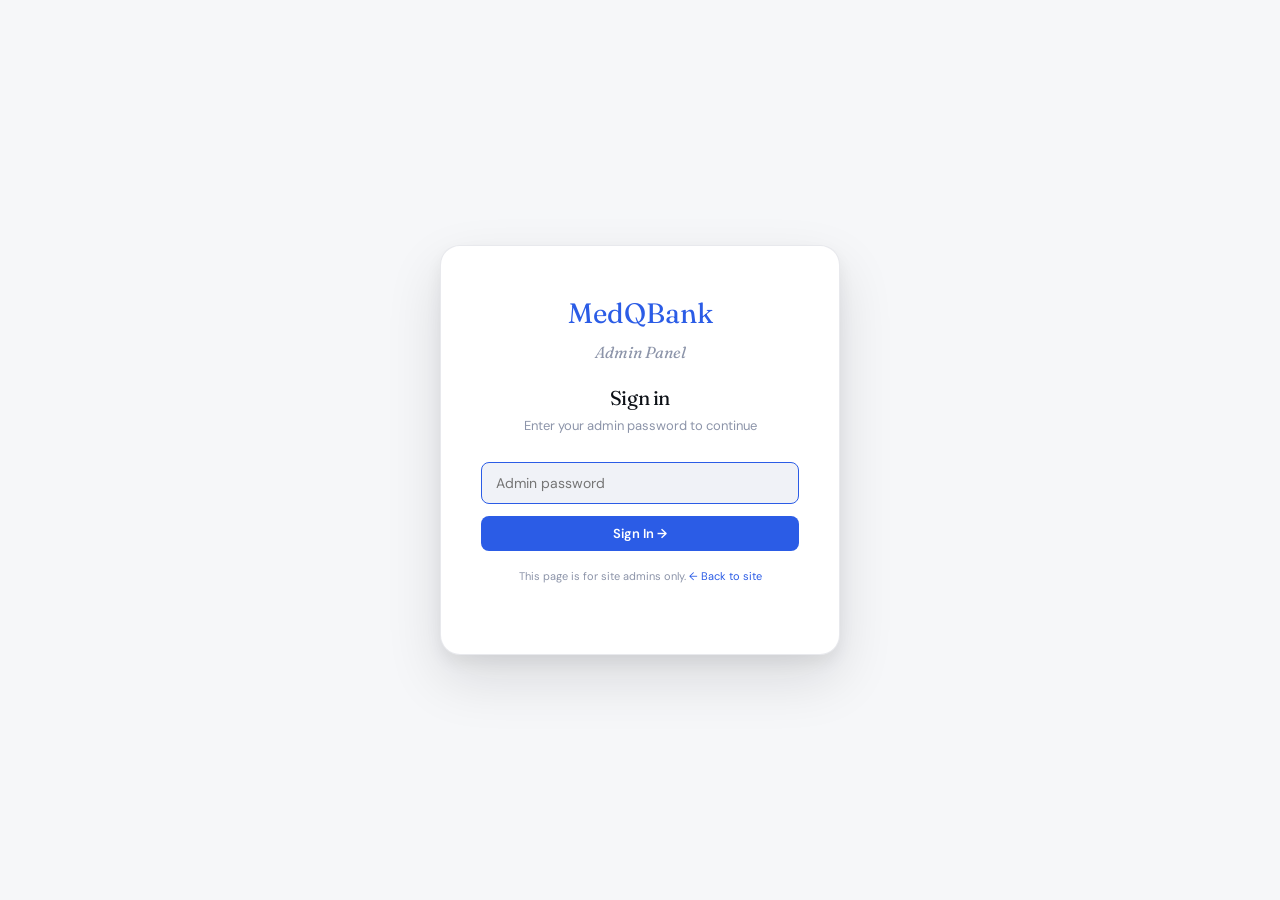
==== admin.html @ 9a5b3e6d "Add files via upload" ====
<!DOCTYPE html>
<html lang="en">
<head>
  <meta charset="UTF-8">
  <meta name="viewport" content="width=device-width, initial-scale=1.0">
  <title>MedQBank Admin</title>
  <meta name="robots" content="noindex, nofollow">
  <link rel="stylesheet" href="style.css">
  <style>
    /* ── Admin-only overrides (uses your existing CSS vars) ── */
    body { overflow: auto; background: var(--bg); }

    /* ── Login screen ── */
    #login-screen {
      min-height: 100vh;
      display: flex;
      align-items: center;
      justify-content: center;
      background: var(--bg);
    }
    .login-card {
      background: var(--surface);
      border: 1px solid var(--border);
      border-radius: var(--radius-lg);
      padding: 44px 40px;
      width: 400px;
      box-shadow: var(--shadow-lg);
      text-align: center;
    }
    .login-logo {
      font-family: 'Fraunces', serif;
      font-size: 28px;
      color: var(--accent);
      margin-bottom: 6px;
    }
    .login-logo span { color: var(--text3); font-style: italic; font-size: 16px; display: block; margin-top: 2px; }
    .login-card h2 { font-size: 20px; margin: 20px 0 6px; }
    .login-card p  { font-size: 13px; color: var(--text3); margin-bottom: 24px; }
    .login-field {
      width: 100%;
      padding: 11px 14px;
      background: var(--surface2);
      border: 1px solid var(--border);
      border-radius: var(--radius-sm);
      color: var(--text);
      font-family: 'DM Sans', sans-serif;
      font-size: 14px;
      outline: none;
      margin-bottom: 12px;
      transition: border-color 0.15s;
    }
    .login-field:focus { border-color: var(--accent); }
    .login-err { color: var(--red); font-size: 12px; margin-top: -4px; margin-bottom: 10px; display: none; }

    /* ── Admin shell ── */
    #admin-shell { display: none; }

    /* ── Top bar ── */
    .admin-topbar {
      position: sticky;
      top: 0;
      z-index: 100;
      background: var(--surface);
      border-bottom: 1px solid var(--border);
      padding: 0 28px;
      height: 60px;
      display: flex;
      align-items: center;
      gap: 16px;
      box-shadow: var(--shadow);
    }
    .admin-logo {
      font-family: 'Fraunces', serif;
      font-size: 20px;
      color: var(--accent);
      font-weight: 400;
    }
    .admin-logo em { color: var(--text3); font-style: italic; font-size: 13px; }
    .topbar-stats {
      display: flex;
      gap: 20px;
      margin-left: 20px;
      font-size: 12px;
      color: var(--text3);
    }
    .topbar-stats strong { color: var(--accent-dark); font-size: 15px; }
    .topbar-right { margin-left: auto; display: flex; gap: 10px; align-items: center; }

    /* ── GitHub sync status ── */
    .sync-status {
      display: flex;
      align-items: center;
      gap: 7px;
      font-size: 12px;
      color: var(--text3);
      padding: 6px 12px;
      border-radius: 99px;
      border: 1px solid var(--border);
      background: var(--surface2);
    }
    .sync-dot {
      width: 7px; height: 7px;
      border-radius: 50%;
      background: var(--text3);
    }
    .sync-dot.green  { background: var(--green); box-shadow: 0 0 6px var(--green); }
    .sync-dot.yellow { background: #f0b84a;      box-shadow: 0 0 6px #f0b84a; }
    .sync-dot.red    { background: var(--red);   box-shadow: 0 0 6px var(--red); }

    /* ── Layout ── */
    .admin-body { display: flex; min-height: calc(100vh - 60px); }

    /* ── Sidebar ── */
    .admin-sidebar {
      width: 220px;
      background: var(--surface);
      border-right: 1px solid var(--border);
      padding: 20px 0;
      flex-shrink: 0;
      position: sticky;
      top: 60px;
      height: calc(100vh - 60px);
      overflow-y: auto;
    }
    .sidebar-section-label {
      font-size: 10px;
      letter-spacing: 1.8px;
      text-transform: uppercase;
      color: var(--text3);
      padding: 0 18px 8px;
      font-weight: 600;
    }
    .sidebar-item {
      display: flex;
      align-items: center;
      gap: 10px;
      width: 100%;
      padding: 9px 18px;
      background: none;
      border: none;
      border-left: 3px solid transparent;
      color: var(--text2);
      font-family: 'DM Sans', sans-serif;
      font-size: 13px;
      cursor: pointer;
      text-align: left;
      transition: all 0.15s;
    }
    .sidebar-item:hover { background: var(--surface2); color: var(--text); }
    .sidebar-item.active { border-left-color: var(--accent); background: var(--accent-light); color: var(--accent-dark); font-weight: 600; }
    .sidebar-item .pill {
      margin-left: auto;
      background: var(--surface3);
      color: var(--text3);
      font-size: 10px;
      padding: 2px 7px;
      border-radius: 99px;
    }
    .sidebar-item.active .pill { background: var(--accent); color: #fff; }
    .sidebar-divider { height: 1px; background: var(--border); margin: 12px 0; }

    /* ── Main ── */
    .admin-main { flex: 1; padding: 28px 32px; overflow-x: hidden; }

    /* ── Toolbar ── */
    .toolbar {
      display: flex;
      gap: 10px;
      flex-wrap: wrap;
      align-items: center;
      margin-bottom: 20px;
    }
    .search-box {
      flex: 1;
      min-width: 180px;
      position: relative;
    }
    .search-box input {
      width: 100%;
      padding: 9px 14px 9px 36px;
      background: var(--surface);
      border: 1px solid var(--border);
      border-radius: var(--radius-sm);
      color: var(--text);
      font-family: 'DM Sans', sans-serif;
      font-size: 13px;
      outline: none;
      transition: border-color 0.15s;
    }
    .search-box input:focus { border-color: var(--accent); }
    .search-box-icon { position: absolute; left: 12px; top: 50%; transform: translateY(-50%); color: var(--text3); }

    .filter-select {
      padding: 9px 12px;
      background: var(--surface);
      border: 1px solid var(--border);
      border-radius: var(--radius-sm);
      color: var(--text);
      font-family: 'DM Sans', sans-serif;
      font-size: 13px;
      outline: none;
      cursor: pointer;
    }
    .filter-select:focus { border-color: var(--accent); }

    /* ── Buttons ── */
    .btn-admin {
      padding: 9px 16px;
      border-radius: var(--radius-sm);
      border: none;
      font-family: 'DM Sans', sans-serif;
      font-size: 13px;
      font-weight: 600;
      cursor: pointer;
      transition: all 0.15s;
      display: inline-flex;
      align-items: center;
      gap: 6px;
    }
    .btn-admin.primary { background: var(--accent); color: #fff; }
    .btn-admin.primary:hover { background: var(--accent-dark); transform: translateY(-1px); box-shadow: var(--shadow-accent); }
    .btn-admin.secondary { background: var(--surface); color: var(--text2); border: 1px solid var(--border); }
    .btn-admin.secondary:hover { border-color: var(--accent); color: var(--accent); }
    .btn-admin.danger { background: transparent; color: var(--red); border: 1px solid var(--red); }
    .btn-admin.danger:hover { background: var(--red); color: #fff; }
    .btn-admin.success { background: var(--green); color: #fff; }
    .btn-admin.sm { padding: 5px 10px; font-size: 11px; }

    /* ── Table ── */
    .table-card {
      background: var(--surface);
      border: 1px solid var(--border);
      border-radius: var(--radius);
      overflow: hidden;
      box-shadow: var(--shadow);
    }
    table { width: 100%; border-collapse: collapse; }
    thead { background: var(--surface2); }
    th {
      padding: 10px 16px;
      text-align: left;
      font-size: 10px;
      letter-spacing: 1.4px;
      text-transform: uppercase;
      color: var(--text3);
      font-weight: 600;
    }
    td {
      padding: 11px 16px;
      border-top: 1px solid var(--border);
      font-size: 13px;
      vertical-align: middle;
    }
    tr:hover td { background: var(--surface2); }
    .q-text-cell {
      max-width: 320px;
      white-space: nowrap;
      overflow: hidden;
      text-overflow: ellipsis;
      color: var(--text);
      font-size: 13px;
    }

    /* Badges */
    .badge {
      display: inline-block;
      padding: 2px 9px;
      border-radius: 99px;
      font-size: 11px;
      font-weight: 600;
    }
    .badge-blue   { background: var(--accent-light); color: var(--accent-dark); }
    .badge-green  { background: var(--green-bg); color: var(--green); }
    .badge-yellow { background: var(--yellow-bg); color: var(--yellow); }
    .badge-gray   { background: var(--surface2); color: var(--text3); }

    /* ── Pagination ── */
    .pagination {
      display: flex;
      align-items: center;
      justify-content: center;
      gap: 6px;
      margin-top: 20px;
    }
    .pg-btn {
      width: 32px; height: 32px;
      border-radius: 8px;
      border: 1px solid var(--border);
      background: var(--surface);
      color: var(--text2);
      font-size: 12px;
      cursor: pointer;
      display: flex;
      align-items: center;
      justify-content: center;
      font-family: 'DM Sans', sans-serif;
      transition: all 0.15s;
    }
    .pg-btn:hover { border-color: var(--accent); color: var(--accent); }
    .pg-btn.active { background: var(--accent); color: #fff; border-color: var(--accent); }

    /* ── Modal ── */
    .modal-backdrop {
      display: none;
      position: fixed;
      inset: 0;
      background: rgba(13,17,23,0.6);
      z-index: 200;
      align-items: center;
      justify-content: center;
      backdrop-filter: blur(4px);
      padding: 20px;
    }
    .modal-backdrop.open { display: flex; }
    .modal {
      background: var(--surface);
      border: 1px solid var(--border);
      border-radius: var(--radius-lg);
      width: 700px;
      max-width: 100%;
      max-height: 90vh;
      overflow-y: auto;
      padding: 32px;
      box-shadow: var(--shadow-lg);
      animation: fadeUp 0.2s ease;
    }
    @keyframes fadeUp {
      from { transform: translateY(16px); opacity: 0; }
      to   { transform: translateY(0);    opacity: 1; }
    }
    .modal-hdr {
      display: flex;
      align-items: center;
      justify-content: space-between;
      margin-bottom: 24px;
      padding-bottom: 16px;
      border-bottom: 1px solid var(--border);
    }
    .modal-title { font-family: 'Fraunces', serif; font-size: 22px; font-weight: 400; }
    .modal-close {
      background: none; border: none;
      color: var(--text3); font-size: 22px;
      cursor: pointer; padding: 4px 8px;
      border-radius: 6px;
      transition: all 0.15s;
    }
    .modal-close:hover { background: var(--surface2); color: var(--red); }
    .modal-footer {
      display: flex;
      gap: 10px;
      justify-content: flex-end;
      margin-top: 28px;
      padding-top: 20px;
      border-top: 1px solid var(--border);
    }

    /* ── Form ── */
    .form-grid { display: grid; grid-template-columns: 1fr 1fr; gap: 16px; }
    .form-group { display: flex; flex-direction: column; gap: 6px; }
    .form-group.full { grid-column: 1 / -1; }
    .form-label {
      font-size: 11px;
      font-weight: 600;
      letter-spacing: 1px;
      text-transform: uppercase;
      color: var(--text3);
    }
    .form-input, .form-select, .form-textarea {
      padding: 10px 13px;
      background: var(--surface2);
      border: 1px solid var(--border);
      border-radius: var(--radius-sm);
      color: var(--text);
      font-family: 'DM Sans', sans-serif;
      font-size: 13px;
      outline: none;
      transition: border-color 0.15s;
      width: 100%;
    }
    .form-input:focus, .form-select:focus, .form-textarea:focus { border-color: var(--accent); }
    .form-textarea { resize: vertical; min-height: 80px; }

    /* Options */
    .opt-row {
      display: flex;
      align-items: center;
      gap: 10px;
      margin-bottom: 8px;
    }
    .opt-letter {
      width: 28px; height: 28px;
      border-radius: 50%;
      background: var(--surface3);
      border: 1.5px solid var(--border);
      display: flex;
      align-items: center;
      justify-content: center;
      font-size: 12px;
      font-weight: 700;
      flex-shrink: 0;
      transition: all 0.15s;
    }
    .opt-letter.correct { background: var(--green); color: #fff; border-color: var(--green); }
    .opt-row input[type="radio"] { accent-color: var(--green); width: 16px; height: 16px; cursor: pointer; flex-shrink: 0; }

    /* Image upload */
    .img-drop {
      border: 2px dashed var(--border);
      border-radius: var(--radius-sm);
      padding: 20px;
      text-align: center;
      cursor: pointer;
      transition: all 0.15s;
      position: relative;
    }
    .img-drop:hover { border-color: var(--accent); background: var(--accent-light); }
    .img-drop input[type="file"] {
      position: absolute;
      inset: 0;
      opacity: 0;
      cursor: pointer;
      width: 100%;
      height: 100%;
    }
    .img-drop-text { font-size: 13px; color: var(--text3); }
    .img-drop-text strong { display: block; color: var(--accent); font-size: 14px; margin-bottom: 4px; }
    .img-thumbs { display: flex; gap: 8px; flex-wrap: wrap; margin-top: 10px; }
    .img-thumb {
      position: relative;
      width: 88px; height: 66px;
      border-radius: 8px;
      overflow: hidden;
      border: 1px solid var(--border);
      box-shadow: var(--shadow);
    }
    .img-thumb img { width: 100%; height: 100%; object-fit: cover; }
    .img-thumb-del {
      position: absolute;
      top: 3px; right: 3px;
      background: var(--red);
      color: #fff;
      border: none;
      border-radius: 4px;
      width: 18px; height: 18px;
      font-size: 10px;
      cursor: pointer;
      display: flex;
      align-items: center;
      justify-content: center;
    }

    /* GitHub notice */
    .github-notice {
      background: var(--accent-light);
      border: 1px solid rgba(43,92,230,0.2);
      border-radius: var(--radius-sm);
      padding: 10px 14px;
      font-size: 12px;
      color: var(--accent-dark);
      display: flex;
      gap: 8px;
      align-items: flex-start;
      margin-top: 8px;
    }

    /* ── Settings panel ── */
    .settings-card {
      background: var(--surface);
      border: 1px solid var(--border);
      border-radius: var(--radius);
      padding: 24px;
      margin-bottom: 20px;
      box-shadow: var(--shadow);
    }
    .settings-card h3 {
      font-family: 'Fraunces', serif;
      font-size: 18px;
      font-weight: 400;
      margin-bottom: 6px;
      color: var(--text);
    }
    .settings-card p { font-size: 13px; color: var(--text3); margin-bottom: 18px; }
    .settings-row { display: grid; grid-template-columns: 1fr 1fr; gap: 14px; }

    /* ── Toast ── */
    #admin-toast {
      position: fixed;
      bottom: 24px;
      right: 24px;
      background: var(--surface);
      border: 1px solid var(--border);
      border-radius: var(--radius);
      padding: 12px 18px;
      font-size: 13px;
      color: var(--text);
      z-index: 999;
      box-shadow: var(--shadow-lg);
      transform: translateY(60px);
      opacity: 0;
      transition: all 0.25s ease;
      display: flex;
      align-items: center;
      gap: 10px;
      max-width: 320px;
    }
    #admin-toast.show { transform: translateY(0); opacity: 1; }
    #admin-toast.success { border-color: var(--green); }
    #admin-toast.error   { border-color: var(--red); }
    #admin-toast.info    { border-color: var(--accent); }

    /* ── Empty state ── */
    .empty-state {
      text-align: center;
      padding: 60px 20px;
      color: var(--text3);
    }
    .empty-state-icon { font-size: 40px; margin-bottom: 14px; }
    .empty-state p { font-size: 14px; }

    /* ── Section tabs ── */
    .section-tabs {
      display: flex;
      gap: 0;
      border-bottom: 1px solid var(--border);
      margin-bottom: 24px;
    }
    .section-tab {
      padding: 10px 20px;
      font-family: 'DM Sans', sans-serif;
      font-size: 13px;
      font-weight: 500;
      background: none;
      border: none;
      border-bottom: 2px solid transparent;
      color: var(--text3);
      cursor: pointer;
      margin-bottom: -1px;
      transition: all 0.15s;
    }
    .section-tab:hover { color: var(--text); }
    .section-tab.active { color: var(--accent-dark); border-bottom-color: var(--accent); }

    .tab-pane { display: none; }
    .tab-pane.active { display: block; }

    /* Spinning loader */
    .spin {
      display: inline-block;
      width: 14px; height: 14px;
      border: 2px solid rgba(255,255,255,0.3);
      border-top-color: #fff;
      border-radius: 50%;
      animation: spin 0.7s linear infinite;
    }
    @keyframes spin { to { transform: rotate(360deg); } }

    /* Info box */
    .info-box {
      background: var(--surface2);
      border: 1px solid var(--border);
      border-radius: var(--radius-sm);
      padding: 14px 18px;
      font-size: 13px;
      color: var(--text2);
      line-height: 1.8;
    }
    .info-box code {
      background: var(--surface3);
      border-radius: 4px;
      padding: 1px 6px;
      font-size: 12px;
      color: var(--accent-dark);
      font-family: monospace;
    }
    .step { color: var(--accent-dark); font-weight: 700; }
  </style>
</head>
<body>

<!-- ═══════════════════════════════════════════
     LOGIN SCREEN
════════════════════════════════════════════ -->
<div id="login-screen">
  <div class="login-card">
    <div class="login-logo">MedQBank <span>Admin Panel</span></div>
    <h2>Sign in</h2>
    <p>Enter your admin password to continue</p>
    <input class="login-field" type="password" id="pwd-input" placeholder="Admin password"
           onkeydown="if(event.key==='Enter') doLogin()" autofocus />
    <div class="login-err" id="login-err">Incorrect password. Try again.</div>
    <button class="btn-admin primary" style="width:100%;justify-content:center" onclick="doLogin()">Sign In →</button>
    <p style="margin-top:16px;font-size:11px;color:var(--text3)">
      This page is for site admins only. <a href="index.html" style="color:var(--accent)">← Back to site</a>
    </p>
  </div>
</div>

<!-- ═══════════════════════════════════════════
     ADMIN SHELL
════════════════════════════════════════════ -->
<div id="admin-shell">

  <!-- Top Bar -->
  <div class="admin-topbar">
    <div class="admin-logo">MedQBank <em>admin</em></div>
    <div class="topbar-stats">
      <div>Questions <strong id="stat-total">—</strong></div>
      <div>Subjects <strong id="stat-subj">20</strong></div>
    </div>
    <div class="topbar-right">
      <div class="sync-status" id="sync-status">
        <div class="sync-dot" id="sync-dot"></div>
        <span id="sync-label">Not configured</span>
      </div>
      <button class="btn-admin secondary sm" onclick="doLogout()">Sign out</button>
    </div>
  </div>

  <div class="admin-body">

    <!-- Sidebar -->
    <div class="admin-sidebar">
      <div style="padding:0 0 8px">
        <div class="sidebar-section-label">Subjects</div>
        <button class="sidebar-item active" onclick="selectSubject('', this)" id="sb-all">
          📚 All Questions <span class="pill" id="pill-all">—</span>
        </button>
        <div id="subject-sidebar-list"></div>
      </div>
      <div class="sidebar-divider"></div>
      <div>
        <div class="sidebar-section-label">Admin</div>
        <button class="sidebar-item" onclick="showSettings()">⚙ Settings</button>
        <button class="sidebar-item" onclick="showHowTo()">📖 How to use</button>
        <a href="index.html" class="sidebar-item" style="display:flex;text-decoration:none">🌐 View site</a>
      </div>
    </div>

    <!-- Main -->
    <div class="admin-main" id="admin-main">

      <!-- ── QUESTIONS TAB ── -->
      <div id="pane-questions" class="tab-pane active">
        <div class="section-tabs">
          <button class="section-tab active" id="stab-list" onclick="switchSectionTab('list', this)">Question List</button>
          <button class="section-tab" id="stab-stats" onclick="switchSectionTab('stats', this)">Stats</button>
        </div>

        <!-- List view -->
        <div id="stab-pane-list" class="tab-pane active">
          <div class="toolbar">
            <div class="search-box">
              <span class="search-box-icon">🔍</span>
              <input type="text" id="search-input" placeholder="Search questions…" oninput="renderTable()" />
            </div>
            <select class="filter-select" id="exam-filter" onchange="renderTable()">
              <option value="">All Exams</option>
              <option>NEET PG</option><option>AIIMS</option>
              <option>INICET</option><option>FMGE</option><option>UPSC-CMS</option>
            </select>
            <select class="filter-select" id="year-filter" onchange="renderTable()">
              <option value="">All Years</option>
            </select>
            <select class="filter-select" id="img-filter" onchange="renderTable()">
              <option value="">All</option>
              <option value="has">Has Images</option>
              <option value="none">No Images</option>
            </select>
            <span id="result-count" style="font-size:12px;color:var(--text3);white-space:nowrap"></span>
            <button class="btn-admin primary" onclick="openAddModal()">+ Add Question</button>
          </div>

          <div class="table-card">
            <table>
              <thead>
                <tr>
                  <th>ID</th>
                  <th>Question</th>
                  <th>Topic</th>
                  <th>Exam</th>
                  <th>Year</th>
                  <th>Imgs</th>
                  <th>Actions</th>
                </tr>
              </thead>
              <tbody id="q-tbody"></tbody>
            </table>
            <div id="empty-state" class="empty-state" style="display:none">
              <div class="empty-state-icon">🔍</div>
              <p>No questions match your filters</p>
            </div>
          </div>
          <div class="pagination" id="pagination"></div>
        </div>

        <!-- Stats view -->
        <div id="stab-pane-stats" class="tab-pane">
          <div id="stats-content" style="display:grid;grid-template-columns:1fr 1fr;gap:16px;margin-top:8px"></div>
        </div>
      </div>

      <!-- ── SETTINGS PANE ── -->
      <div id="pane-settings" class="tab-pane">
        <h2 style="font-family:'Fraunces',serif;font-weight:400;margin-bottom:24px">Settings</h2>

        <div class="settings-card">
          <h3>🔐 Admin Password</h3>
          <p>Change the password used to access this admin panel.</p>
          <div class="settings-row">
            <div class="form-group">
              <label class="form-label">New Password</label>
              <input type="password" class="form-input" id="new-pwd" placeholder="Enter new password" />
            </div>
            <div class="form-group">
              <label class="form-label">Confirm Password</label>
              <input type="password" class="form-input" id="conf-pwd" placeholder="Confirm new password" />
            </div>
          </div>
          <button class="btn-admin primary" style="margin-top:14px" onclick="changePassword()">Update Password</button>
        </div>

        <div class="settings-card">
          <h3>☁ Cloudinary Config</h3>
          <p>Required for uploading new question/explanation images directly from this panel.</p>
          <div class="settings-row">
            <div class="form-group">
              <label class="form-label">Cloud Name</label>
              <input type="text" class="form-input" id="cfg-cloud" placeholder="e.g. dpckjftru" />
            </div>
            <div class="form-group">
              <label class="form-label">Upload Preset (Unsigned)</label>
              <input type="text" class="form-input" id="cfg-preset" placeholder="e.g. qbank_images" />
            </div>
          </div>
          <button class="btn-admin primary" style="margin-top:14px" onclick="saveCloudinaryConfig()">Save Config</button>
          <div style="margin-top:10px;font-size:12px;color:var(--text3)" id="cloudinary-status"></div>
        </div>

        <div class="settings-card">
          <h3>🐙 GitHub Integration</h3>
          <p>Connect to your GitHub repo so changes save directly to your JSON files — no redeploy needed.</p>
          <div class="settings-row">
            <div class="form-group">
              <label class="form-label">GitHub Username</label>
              <input type="text" class="form-input" id="cfg-gh-user" placeholder="e.g. yourname" />
            </div>
            <div class="form-group">
              <label class="form-label">Repository Name</label>
              <input type="text" class="form-input" id="cfg-gh-repo" placeholder="e.g. medqbank" />
            </div>
          </div>
          <div class="form-group" style="margin-top:12px">
            <label class="form-label">Personal Access Token</label>
            <input type="password" class="form-input" id="cfg-gh-token" placeholder="ghp_xxxxxxxxxxxxxxxxxxxx" />
            <div style="font-size:11px;color:var(--text3);margin-top:4px">
              Create at: github.com → Settings → Developer settings → Personal access tokens → Tokens (classic) → New token → check <code style="background:var(--surface3);padding:1px 4px;border-radius:3px">repo</code> scope
            </div>
          </div>
          <button class="btn-admin primary" style="margin-top:14px" onclick="saveGitHubConfig()">Save & Test Connection</button>
          <div style="margin-top:10px;font-size:12px" id="github-status"></div>
        </div>
      </div>

      <!-- ── HOW TO PANE ── -->
      <div id="pane-howto" class="tab-pane">
        <h2 style="font-family:'Fraunces',serif;font-weight:400;margin-bottom:24px">How to use this Admin Panel</h2>
        <div class="info-box">
          <p><span class="step">Step 1 — First time setup</span><br>
          Go to <strong>⚙ Settings</strong> and set your Admin Password, Cloudinary config, and GitHub credentials.</p>
          <br>
          <p><span class="step">Step 2 — Edit questions</span><br>
          Click any subject in the sidebar → find your question → click <strong>Edit</strong>. You can change text, options, correct answer, images, and explanation.</p>
          <br>
          <p><span class="step">Step 3 — Upload images</span><br>
          In the edit modal, click the image upload area. Images go directly to Cloudinary and the URL is saved automatically in <code>qi</code> (question image) or <code>ei</code> (explanation image).</p>
          <br>
          <p><span class="step">Step 4 — Save to GitHub</span><br>
          After saving a question, click <strong>Push to GitHub</strong>. This writes the updated JSON directly to your repo. Since your site fetches <code>*.json</code> from your repo, visitors see the change within seconds — no redeploy needed.</p>
          <br>
          <p><span class="step">Step 5 — Add this file to your site</span><br>
          Place <code>admin.html</code> in your website root alongside <code>index.html</code>. Access it at <code>yoursite.com/admin.html</code>. The password protects it.</p>
          <br>
          <p><span class="step">Your JSON file structure</span><br>
          Each subject is a separate file e.g. <code>anatomy.json</code>. The manifest at <code>manifest.json</code> tracks question counts per subject.</p>
        </div>
      </div>

    </div><!-- /admin-main -->
  </div><!-- /admin-body -->
</div><!-- /admin-shell -->

<!-- ═══════════════════════════════════════════
     ADD / EDIT MODAL
════════════════════════════════════════════ -->
<div class="modal-backdrop" id="modal-backdrop">
  <div class="modal">
    <div class="modal-hdr">
      <div class="modal-title" id="modal-title">Add Question</div>
      <button class="modal-close" onclick="closeModal()">✕</button>
    </div>

    <div class="form-grid">
      <div class="form-group full">
        <label class="form-label">Question Text</label>
        <textarea class="form-textarea" id="f-text" rows="3" placeholder="Enter the full question text…"></textarea>
      </div>

      <div class="form-group">
        <label class="form-label">Subject</label>
        <select class="form-select" id="f-subj">
          <option>Anatomy</option><option>Physiology</option><option>Biochemistry</option>
          <option>Pharmacology</option><option>Pathology</option><option>Microbiology</option>
          <option>Medicine</option><option>Surgery</option><option>Obstetrics & Gynecology</option>
          <option>Pediatrics</option><option>Preventive & Social Medicine</option>
          <option>Forensic Medicine</option><option>Psychiatry</option><option>ENT</option>
          <option>Ophthalmology</option><option>Dermatology</option><option>Orthopaedics</option>
          <option>Radiology</option><option>Anaesthesia</option><option>General Medicine</option>
        </select>
      </div>

      <div class="form-group">
        <label class="form-label">Topic</label>
        <input type="text" class="form-input" id="f-topic" placeholder="e.g. Thorax, Upper Limb…" />
      </div>

      <div class="form-group">
        <label class="form-label">Exam Type</label>
        <select class="form-select" id="f-etype">
          <option>NEET PG</option><option>AIIMS</option>
          <option>INICET</option><option>FMGE</option><option>UPSC-CMS</option>
        </select>
      </div>

      <div class="form-group">
        <label class="form-label">Year</label>
        <input type="number" class="form-input" id="f-year" min="2000" max="2030" />
      </div>

      <!-- Options -->
      <div class="form-group full">
        <label class="form-label">Answer Options — click radio to mark correct</label>
        <div id="opts-container"></div>
      </div>

      <!-- Explanation -->
      <div class="form-group full">
        <label class="form-label">Explanation (HTML allowed)</label>
        <textarea class="form-textarea" id="f-exp" rows="5" placeholder="<p><strong>Ans. C</strong></p><p>Explanation…</p>"></textarea>
      </div>

      <!-- Question images -->
      <div class="form-group full">
        <label class="form-label">Question Image(s) <span style="color:var(--text3);font-weight:400;text-transform:none">(qi field)</span></label>
        <div class="img-drop" onclick="document.getElementById('qi-file').click()">
          <input type="file" id="qi-file" accept="image/*" multiple style="display:none" onchange="uploadImages('qi',event)" />
          <div class="img-drop-text"><strong>Click to upload</strong>Shown alongside the question</div>
        </div>
        <div class="img-thumbs" id="qi-thumbs"></div>
        <div class="github-notice">☁ Images upload directly to Cloudinary — make sure Cloudinary is configured in Settings.</div>
      </div>

      <!-- Explanation images -->
      <div class="form-group full">
        <label class="form-label">Explanation Image(s) <span style="color:var(--text3);font-weight:400;text-transform:none">(ei field)</span></label>
        <div class="img-drop" onclick="document.getElementById('ei-file').click()">
          <input type="file" id="ei-file" accept="image/*" multiple style="display:none" onchange="uploadImages('ei',event)" />
          <div class="img-drop-text"><strong>Click to upload</strong>Shown in the explanation</div>
        </div>
        <div class="img-thumbs" id="ei-thumbs"></div>
      </div>
    </div>

    <div class="modal-footer">
      <button class="btn-admin secondary" onclick="closeModal()">Cancel</button>
      <button class="btn-admin success" onclick="saveAndPush()" id="save-push-btn">💾 Save &amp; Push to GitHub</button>
      <button class="btn-admin primary" onclick="saveLocal()" id="save-local-btn">Save Locally</button>
    </div>
  </div>
</div>

<div id="admin-toast"></div>

<script>
// ════════════════════════════════════════════════════════════
//  STATE
// ════════════════════════════════════════════════════════════
const SUBJECTS = [
  { name:'Anatomy',        slug:'anatomy' },
  { name:'Physiology',     slug:'physiology' },
  { name:'Biochemistry',   slug:'biochemistry' },
  { name:'Pharmacology',   slug:'pharmacology' },
  { name:'Pathology',      slug:'pathology' },
  { name:'Microbiology',   slug:'microbiology' },
  { name:'Medicine',       slug:'medicine' },
  { name:'Surgery',        slug:'surgery' },
  { name:'Obstetrics & Gynecology', slug:'obstetrics-gynecology' },
  { name:'Pediatrics',     slug:'pediatrics' },
  { name:'Preventive & Social Medicine', slug:'preventive-social-medicine' },
  { name:'Forensic Medicine', slug:'forensic-medicine' },
  { name:'Psychiatry',     slug:'psychiatry' },
  { name:'ENT',            slug:'ent' },
  { name:'Ophthalmology',  slug:'ophthalmology' },
  { name:'Dermatology',    slug:'dermatology' },
  { name:'Orthopaedics',   slug:'orthopaedics' },
  { name:'Radiology',      slug:'radiology' },
  { name:'Anaesthesia',    slug:'anaesthesia' },
  { name:'General Medicine', slug:'general-medicine' },
];

// Data store: { slug -> [questions] }
let dataStore    = {};
let activeSubject = '';   // '' = all
let editingQ      = null; // { slug, id }
let currentQI     = [];
let currentEI     = [];
let currentPage   = 1;
const PER_PAGE    = 25;

// Config (persisted in localStorage)
let CFG = {};

// ════════════════════════════════════════════════════════════
//  AUTH
// ════════════════════════════════════════════════════════════
const DEFAULT_PASSWORD = 'admin123'; // change in Settings after first login

function doLogin() {
  const pwd    = document.getElementById('pwd-input').value;
  const stored = localStorage.getItem('mq_admin_pwd') || DEFAULT_PASSWORD;
  if (pwd === stored) {
    document.getElementById('login-screen').style.display = 'none';
    document.getElementById('admin-shell').style.display  = 'block';
    initAdmin();
  } else {
    document.getElementById('login-err').style.display = 'block';
  }
}

function doLogout() {
  document.getElementById('login-screen').style.display = 'flex';
  document.getElementById('admin-shell').style.display  = 'none';
  document.getElementById('pwd-input').value = '';
  document.getElementById('login-err').style.display = 'none';
}

function changePassword() {
  const np = document.getElementById('new-pwd').value;
  const cp = document.getElementById('conf-pwd').value;
  if (!np) { toast('Enter a new password', 'error'); return; }
  if (np !== cp) { toast('Passwords do not match', 'error'); return; }
  localStorage.setItem('mq_admin_pwd', np);
  toast('Password updated!', 'success');
}

// ════════════════════════════════════════════════════════════
//  INIT
// ════════════════════════════════════════════════════════════
function initAdmin() {
  loadConfig();
  buildSubjectSidebar();
  updateSyncStatus();
  selectSubject('', document.getElementById('sb-all'));
}

function loadConfig() {
  try { CFG = JSON.parse(localStorage.getItem('mq_admin_cfg') || '{}'); } catch { CFG = {}; }
  // Pre-fill settings fields
  document.getElementById('cfg-cloud').value    = CFG.cloudName   || '';
  document.getElementById('cfg-preset').value   = CFG.preset      || '';
  document.getElementById('cfg-gh-user').value  = CFG.ghUser      || '';
  document.getElementById('cfg-gh-repo').value  = CFG.ghRepo      || '';
  document.getElementById('cfg-gh-token').value = CFG.ghToken     || '';
  updateCloudinaryStatus();
}

function saveConfig() {
  localStorage.setItem('mq_admin_cfg', JSON.stringify(CFG));
}

function saveCloudinaryConfig() {
  CFG.cloudName = document.getElementById('cfg-cloud').value.trim();
  CFG.preset    = document.getElementById('cfg-preset').value.trim();
  saveConfig();
  updateCloudinaryStatus();
  toast('Cloudinary config saved!', 'success');
}

function updateCloudinaryStatus() {
  const el = document.getElementById('cloudinary-status');
  if (CFG.cloudName && CFG.preset) {
    el.innerHTML = `<span style="color:var(--green)">✓ Configured</span> — Cloud: <strong>${CFG.cloudName}</strong>, Preset: <strong>${CFG.preset}</strong>`;
  } else {
    el.innerHTML = `<span style="color:var(--red)">✗ Not configured</span>`;
  }
}

async function saveGitHubConfig() {
  CFG.ghUser  = document.getElementById('cfg-gh-user').value.trim();
  CFG.ghRepo  = document.getElementById('cfg-gh-repo').value.trim();
  CFG.ghToken = document.getElementById('cfg-gh-token').value.trim();
  saveConfig();

  const el = document.getElementById('github-status');
  el.innerHTML = 'Testing connection…';
  try {
    const res = await fetch(`https://api.github.com/repos/${CFG.ghUser}/${CFG.ghRepo}`, {
      headers: { Authorization: `token ${CFG.ghToken}` }
    });
    if (res.ok) {
      const data = await res.json();
      el.innerHTML = `<span style="color:var(--green)">✓ Connected</span> — Repo: <strong>${data.full_name}</strong>`;
      updateSyncStatus('green', `Connected to ${data.full_name}`);
      toast('GitHub connected!', 'success');
    } else {
      el.innerHTML = `<span style="color:var(--red)">✗ Failed (${res.status})</span> — Check your token and repo name`;
      updateSyncStatus('red', 'GitHub error');
    }
  } catch(e) {
    el.innerHTML = `<span style="color:var(--red)">✗ Network error</span>`;
  }
}

function updateSyncStatus(color, label) {
  const dot = document.getElementById('sync-dot');
  const lbl = document.getElementById('sync-label');
  if (color && label) {
    dot.className = `sync-dot ${color}`;
    lbl.textContent = label;
  } else if (CFG.ghUser && CFG.ghRepo) {
    dot.className = 'sync-dot yellow';
    lbl.textContent = `${CFG.ghUser}/${CFG.ghRepo}`;
  } else {
    dot.className = 'sync-dot';
    lbl.textContent = 'GitHub not configured';
  }
}

// ════════════════════════════════════════════════════════════
//  SIDEBAR
// ════════════════════════════════════════════════════════════
function buildSubjectSidebar() {
  const list = document.getElementById('subject-sidebar-list');
  list.innerHTML = SUBJECTS.map(s =>
    `<button class="sidebar-item" onclick="selectSubject('${s.slug}', this)" id="sb-${s.slug}">
      📖 ${s.name}
      <span class="pill" id="pill-${s.slug}">—</span>
    </button>`
  ).join('');
}

async function selectSubject(slug, btn) {
  // Update active state
  document.querySelectorAll('.sidebar-item').forEach(b => b.classList.remove('active'));
  btn.classList.add('active');

  activeSubject = slug;
  currentPage   = 1;
  showPane('questions');

  // Load data if not cached
  if (slug && !dataStore[slug]) {
    toast('Loading ' + slug + '…', 'info');
    try {
      const res  = await fetch(`${slug}.json`);
      dataStore[slug] = await res.json();
      const pill = document.getElementById(`pill-${slug}`);
      if (pill) pill.textContent = dataStore[slug].length;
      updateTotalStat();
    } catch(e) {
      toast('Failed to load ' + slug, 'error');
      return;
    }
  }

  if (!slug) {
    // Load all subjects for "All" view
    await loadAllSubjects();
  }

  renderTable();
}

async function loadAllSubjects() {
  // Load any not yet cached
  const promises = SUBJECTS.map(async s => {
    if (!dataStore[s.slug]) {
      try {
        const res = await fetch(`${s.slug}.json`);
        dataStore[s.slug] = await res.json();
        const pill = document.getElementById(`pill-${s.slug}`);
        if (pill) pill.textContent = dataStore[s.slug].length;
      } catch {}
    }
  });
  await Promise.all(promises);
  updateTotalStat();
}

function updateTotalStat() {
  const total = Object.values(dataStore).reduce((s, a) => s + a.length, 0);
  document.getElementById('stat-total').textContent = total.toLocaleString();
  document.getElementById('pill-all').textContent = total.toLocaleString();
}

function getAllQuestions() {
  if (activeSubject) return dataStore[activeSubject] || [];
  return Object.values(dataStore).flat();
}

// ════════════════════════════════════════════════════════════
//  TABLE RENDER
// ════════════════════════════════════════════════════════════
function getFiltered() {
  const search = document.getElementById('search-input').value.toLowerCase();
  const exam   = document.getElementById('exam-filter').value;
  const year   = document.getElementById('year-filter').value;
  const imgF   = document.getElementById('img-filter').value;

  return getAllQuestions().filter(q => {
    if (exam && q.etype !== exam) return false;
    if (year && String(q.year) !== year) return false;
    if (imgF === 'has'  && !q.qi?.length && !q.ei?.length) return false;
    if (imgF === 'none' && (q.qi?.length || q.ei?.length)) return false;
    if (search && !q.text?.toLowerCase().includes(search) && !q.topic?.toLowerCase().includes(search)) return false;
    return true;
  });
}

function renderTable() {
  // Populate year filter dynamically
  const allYears = [...new Set(getAllQuestions().map(q => q.year))].sort((a,b) => b-a);
  const yf = document.getElementById('year-filter');
  const curY = yf.value;
  yf.innerHTML = '<option value="">All Years</option>' + allYears.map(y => `<option ${y==curY?'selected':''}>${y}</option>`).join('');

  const filtered = getFiltered();
  document.getElementById('result-count').textContent = `${filtered.length.toLocaleString()} questions`;

  const tbody  = document.getElementById('q-tbody');
  const empty  = document.getElementById('empty-state');

  if (!filtered.length) {
    tbody.innerHTML = '';
    empty.style.display = 'block';
    document.getElementById('pagination').innerHTML = '';
    return;
  }
  empty.style.display = 'none';

  const start = (currentPage - 1) * PER_PAGE;
  const page  = filtered.slice(start, start + PER_PAGE);

  tbody.innerHTML = page.map(q => {
    const imgCount = (q.qi?.length || 0) + (q.ei?.length || 0);
    // Find which slug this question belongs to
    const slug = findSlug(q);
    return `<tr>
      <td style="color:var(--text3);font-size:11px;font-family:monospace">${q.id}</td>
      <td><div class="q-text-cell" title="${(q.text||'').replace(/"/g,'&quot;')}">${q.text || '—'}</div></td>
      <td><span class="badge badge-blue">${q.topic || '—'}</span></td>
      <td><span class="badge badge-gray">${q.etype || '—'}</span></td>
      <td><span class="badge badge-green">${q.year || '—'}</span></td>
      <td>${imgCount ? `<span class="badge badge-yellow">📷 ${imgCount}</span>` : '<span style="color:var(--text3);font-size:11px">—</span>'}</td>
      <td>
        <div style="display:flex;gap:6px">
          <button class="btn-admin secondary sm" onclick="openEditModal('${slug}', ${q.id})">Edit</button>
          <button class="btn-admin danger sm" onclick="deleteQuestion('${slug}', ${q.id})">Del</button>
        </div>
      </td>
    </tr>`;
  }).join('');

  renderPagination(filtered.length);
  renderStats();
}

function findSlug(q) {
  for (const [slug, arr] of Object.entries(dataStore)) {
    if (arr.includes(q)) return slug;
  }
  return activeSubject;
}

// ════════════════════════════════════════════════════════════
//  PAGINATION
// ════════════════════════════════════════════════════════════
function renderPagination(total) {
  const pages = Math.ceil(total / PER_PAGE);
  const el    = document.getElementById('pagination');
  if (pages <= 1) { el.innerHTML = ''; return; }

  let html = '';
  if (currentPage > 1) html += `<button class="pg-btn" onclick="goPage(${currentPage-1})">‹</button>`;

  for (let i = 1; i <= pages; i++) {
    if (i === 1 || i === pages || Math.abs(i - currentPage) <= 2) {
      html += `<button class="pg-btn ${i===currentPage?'active':''}" onclick="goPage(${i})">${i}</button>`;
    } else if (html.slice(-4) !== '…') {
      html += `<span style="color:var(--text3);padding:0 4px;align-self:center">…</span>`;
    }
  }

  if (currentPage < pages) html += `<button class="pg-btn" onclick="goPage(${currentPage+1})">›</button>`;
  el.innerHTML = html;
}

function goPage(p) {
  currentPage = p;
  renderTable();
  document.querySelector('.admin-main').scrollTo(0, 0);
}

// ════════════════════════════════════════════════════════════
//  STATS
// ════════════════════════════════════════════════════════════
function renderStats() {
  const all = getAllQuestions();
  if (!all.length) return;

  const byExam  = {};
  const byYear  = {};
  const byTopic = {};
  let withImg = 0;
  all.forEach(q => {
    byExam[q.etype]  = (byExam[q.etype]  || 0) + 1;
    byYear[q.year]   = (byYear[q.year]   || 0) + 1;
    byTopic[q.topic] = (byTopic[q.topic] || 0) + 1;
    if (q.qi?.length || q.ei?.length) withImg++;
  });

  const statsEl = document.getElementById('stats-content');
  statsEl.innerHTML = `
    ${statCard('By Exam', byExam)}
    ${statCard('By Year', byYear, true)}
    ${statCard('By Topic', byTopic)}
    <div class="settings-card" style="margin:0">
      <h3>Image Coverage</h3>
      <p style="margin-bottom:10px">Questions with at least one image</p>
      <div style="font-size:32px;font-family:'Fraunces',serif;color:var(--accent-dark)">${((withImg/all.length)*100).toFixed(1)}%</div>
      <div style="font-size:13px;color:var(--text3);margin-top:4px">${withImg} of ${all.length} questions</div>
    </div>
  `;
}

function statCard(title, obj, sortByKey = false) {
  const entries = Object.entries(obj).sort((a,b) => sortByKey ? b[0]-a[0] : b[1]-a[1]);
  const max     = Math.max(...entries.map(e => e[1]));
  return `<div class="settings-card" style="margin:0">
    <h3>${title}</h3>
    <div style="margin-top:12px">
      ${entries.map(([k, v]) => `
        <div style="margin-bottom:8px">
          <div style="display:flex;justify-content:space-between;font-size:12px;margin-bottom:3px">
            <span>${k || '—'}</span><strong>${v}</strong>
          </div>
          <div style="height:6px;background:var(--surface3);border-radius:99px;overflow:hidden">
            <div style="height:100%;width:${(v/max*100).toFixed(1)}%;background:var(--accent);border-radius:99px;transition:width 0.4s"></div>
          </div>
        </div>
      `).join('')}
    </div>
  </div>`;
}

// ════════════════════════════════════════════════════════════
//  MODAL — ADD / EDIT
// ════════════════════════════════════════════════════════════
function buildOptsEditor(opts) {
  const defs = opts || [
    { l:'A', t:'', c:false },
    { l:'B', t:'', c:false },
    { l:'C', t:'', c:false },
    { l:'D', t:'', c:false },
  ];
  document.getElementById('opts-container').innerHTML = defs.map((o, i) => `
    <div class="opt-row">
      <div class="opt-letter ${o.c ? 'correct' : ''}" id="ol-${i}">${o.l}</div>
      <input type="text" class="form-input" id="ot-${i}" value="${o.t}" placeholder="Option ${o.l}" style="flex:1" />
      <input type="radio" name="correct-opt" value="${i}" ${o.c?'checked':''} onchange="highlightCorrect()" title="Mark as correct" />
    </div>
  `).join('');
}

function highlightCorrect() {
  [0,1,2,3].forEach(i => {
    const radio = document.querySelector(`input[name="correct-opt"][value="${i}"]`);
    const label = document.getElementById(`ol-${i}`);
    if (label) label.className = 'opt-letter' + (radio?.checked ? ' correct' : '');
  });
}

function renderThumbs(type, urls) {
  const el = document.getElementById(`${type}-thumbs`);
  el.innerHTML = urls.map((url, i) => `
    <div class="img-thumb">
      <img src="${url}" alt="" onerror="this.style.background='var(--surface3)'"/>
      <button class="img-thumb-del" onclick="removeImg('${type}',${i})">✕</button>
    </div>
  `).join('');
}

function removeImg(type, i) {
  if (type === 'qi') { currentQI.splice(i,1); renderThumbs('qi', currentQI); }
  else               { currentEI.splice(i,1); renderThumbs('ei', currentEI); }
}

function openAddModal() {
  editingQ   = null;
  currentQI  = []; currentEI = [];
  document.getElementById('modal-title').textContent = 'Add Question';
  document.getElementById('f-text').value = '';
  document.getElementById('f-exp').value  = '';
  document.getElementById('f-year').value = new Date().getFullYear();
  document.getElementById('f-topic').value = '';
  buildOptsEditor(null);
  renderThumbs('qi', []); renderThumbs('ei', []);
  document.getElementById('modal-backdrop').classList.add('open');
}

function openEditModal(slug, id) {
  const q = (dataStore[slug] || []).find(q => q.id === id);
  if (!q) return;

  editingQ  = { slug, id };
  currentQI = [...(q.qi || [])];
  currentEI = [...(q.ei || [])];

  document.getElementById('modal-title').textContent = 'Edit Question';
  document.getElementById('f-text').value  = q.text  || '';
  document.getElementById('f-exp').value   = q.exp   || '';
  document.getElementById('f-year').value  = q.year  || '';
  document.getElementById('f-topic').value = q.topic || '';

  // Set selects
  setSelectValue('f-subj',  q.subj);
  setSelectValue('f-etype', q.etype);

  buildOptsEditor(q.opts);
  renderThumbs('qi', currentQI);
  renderThumbs('ei', currentEI);
  document.getElementById('modal-backdrop').classList.add('open');
}

function setSelectValue(id, val) {
  const sel = document.getElementById(id);
  if (!sel || !val) return;
  [...sel.options].forEach(o => o.selected = o.value === val);
}

function closeModal() {
  document.getElementById('modal-backdrop').classList.remove('open');
}

function buildQuestionData() {
  const text = document.getElementById('f-text').value.trim();
  if (!text) { toast('Question text is required', 'error'); return null; }

  const opts = [0,1,2,3].map(i => ({
    l: ['A','B','C','D'][i],
    t: document.getElementById(`ot-${i}`)?.value.trim() || '',
    c: document.querySelector(`input[name="correct-opt"]:checked`)?.value === String(i)
  }));
  const ans   = opts.find(o => o.c)?.l || '';
  const etype = document.getElementById('f-etype').value;
  const year  = parseInt(document.getElementById('f-year').value);

  return {
    text,
    opts,
    ans,
    exp:   document.getElementById('f-exp').value,
    subj:  document.getElementById('f-subj').value,
    topic: document.getElementById('f-topic').value,
    etype,
    exam:  `${etype} - ${year}`,
    year,
    qi:    [...currentQI],
    ei:    [...currentEI],
  };
}

// Save locally only
function saveLocal() {
  const data = buildQuestionData();
  if (!data) return;
  applyLocalSave(data);
  closeModal();
  renderTable();
  toast('Saved locally. Use "Push to GitHub" to sync to site.', 'info');
}

// Save + push to GitHub
async function saveAndPush() {
  const data = buildQuestionData();
  if (!data) return;
  applyLocalSave(data);
  closeModal();
  renderTable();
  await pushSubjectToGitHub(editingQ?.slug || slugFromSubject(data.subj));
}

function slugFromSubject(name) {
  return SUBJECTS.find(s => s.name === name)?.slug || name.toLowerCase().replace(/ & /g,'-').replace(/ /g,'-');
}

function applyLocalSave(data) {
  const slug = editingQ?.slug || slugFromSubject(data.subj);
  if (!dataStore[slug]) dataStore[slug] = [];

  if (editingQ) {
    const idx = dataStore[slug].findIndex(q => q.id === editingQ.id);
    if (idx > -1) dataStore[slug][idx] = { ...dataStore[slug][idx], ...data };
  } else {
    const maxId = dataStore[slug].length ? Math.max(...dataStore[slug].map(q => q.id)) : -1;
    dataStore[slug].push({ id: maxId + 1, ...data });
  }

  updateTotalStat();
}

function deleteQuestion(slug, id) {
  if (!confirm('Delete this question permanently?')) return;
  dataStore[slug] = dataStore[slug].filter(q => q.id !== id);
  renderTable();
  updateTotalStat();
  toast('Deleted. Push to GitHub to sync.', 'info');
}

// ════════════════════════════════════════════════════════════
//  CLOUDINARY IMAGE UPLOAD
// ════════════════════════════════════════════════════════════
async function uploadImages(type, event) {
  const files = Array.from(event.target.files);
  if (!files.length) return;

  if (!CFG.cloudName || !CFG.preset) {
    toast('Set Cloudinary config in Settings first', 'error');
    return;
  }

  for (const file of files) {
    toast('Uploading image…', 'info');
    const fd = new FormData();
    fd.append('file', file);
    fd.append('upload_preset', CFG.preset);
    fd.append('folder', `qbank/${activeSubject || 'general'}`);

    try {
      const res  = await fetch(`https://api.cloudinary.com/v1_1/${CFG.cloudName}/image/upload`, { method:'POST', body:fd });
      const json = await res.json();
      if (json.secure_url) {
        if (type === 'qi') currentQI.push(json.secure_url);
        else               currentEI.push(json.secure_url);
        renderThumbs(type, type === 'qi' ? currentQI : currentEI);
        toast('Image uploaded ✓', 'success');
      } else {
        toast('Upload failed: ' + (json.error?.message || 'Unknown error'), 'error');
      }
    } catch(e) {
      toast('Upload error: ' + e.message, 'error');
    }
  }
  // Reset file input
  event.target.value = '';
}

// ════════════════════════════════════════════════════════════
//  GITHUB PUSH
// ════════════════════════════════════════════════════════════
async function pushSubjectToGitHub(slug) {
  if (!CFG.ghUser || !CFG.ghRepo || !CFG.ghToken) {
    toast('GitHub not configured — saved locally only', 'info');
    return;
  }

  updateSyncStatus('yellow', 'Pushing…');
  toast('Pushing to GitHub…', 'info');

  const path    = `${slug}.json`;
  const content = JSON.stringify(dataStore[slug], null, 2);
  const b64     = btoa(unescape(encodeURIComponent(content)));

  try {
    // Get current file SHA (needed for update)
    const getRes = await fetch(
      `https://api.github.com/repos/${CFG.ghUser}/${CFG.ghRepo}/contents/${path}`,
      { headers: { Authorization: `token ${CFG.ghToken}` } }
    );
    const getSha = getRes.ok ? (await getRes.json()).sha : null;

    // Push update
    const putRes = await fetch(
      `https://api.github.com/repos/${CFG.ghUser}/${CFG.ghRepo}/contents/${path}`,
      {
        method: 'PUT',
        headers: {
          Authorization: `token ${CFG.ghToken}`,
          'Content-Type': 'application/json'
        },
        body: JSON.stringify({
          message: `[Admin] Update ${slug}.json — ${new Date().toISOString().slice(0,10)}`,
          content: b64,
          sha:     getSha
        })
      }
    );

    if (putRes.ok) {
      updateSyncStatus('green', 'Synced ✓');
      toast('Pushed to GitHub! Site updates in ~30s ✓', 'success');

      // Also update manifest
      await pushManifestToGitHub();
    } else {
      const err = await putRes.json();
      updateSyncStatus('red', 'Push failed');
      toast('GitHub push failed: ' + (err.message || putRes.status), 'error');
    }
  } catch(e) {
    updateSyncStatus('red', 'Error');
    toast('GitHub error: ' + e.message, 'error');
  }
}

async function pushManifestToGitHub() {
  const manifest = {
    subjects: SUBJECTS
      .filter(s => dataStore[s.slug]?.length)
      .map(s => ({ name: s.name, slug: s.slug, count: dataStore[s.slug]?.length || 0 })),
    total: Object.values(dataStore).reduce((s,a) => s + a.length, 0),
    exams: ['AIIMS','INICET','NEET PG','FMGE','UPSC-CMS'],
    years: [...new Set(Object.values(dataStore).flat().map(q => q.year))].sort((a,b)=>b-a)
  };

  const b64 = btoa(unescape(encodeURIComponent(JSON.stringify(manifest, null, 2))));
  try {
    const getRes = await fetch(
      `https://api.github.com/repos/${CFG.ghUser}/${CFG.ghRepo}/contents/manifest.json`,
      { headers: { Authorization: `token ${CFG.ghToken}` } }
    );
    const sha = getRes.ok ? (await getRes.json()).sha : null;
    await fetch(
      `https://api.github.com/repos/${CFG.ghUser}/${CFG.ghRepo}/contents/manifest.json`,
      {
        method: 'PUT',
        headers: { Authorization: `token ${CFG.ghToken}`, 'Content-Type': 'application/json' },
        body: JSON.stringify({ message: '[Admin] Update manifest', content: b64, sha })
      }
    );
  } catch {}
}

// ════════════════════════════════════════════════════════════
//  NAVIGATION
// ════════════════════════════════════════════════════════════
function showPane(name) {
  document.querySelectorAll('.tab-pane').forEach(p => p.classList.remove('active'));
  document.getElementById(`pane-${name}`)?.classList.add('active');
}

function showSettings() {
  document.querySelectorAll('.sidebar-item').forEach(b => b.classList.remove('active'));
  showPane('settings');
}

function showHowTo() {
  document.querySelectorAll('.sidebar-item').forEach(b => b.classList.remove('active'));
  showPane('howto');
}

function switchSectionTab(name, btn) {
  document.querySelectorAll('.section-tab').forEach(b => b.classList.remove('active'));
  btn.classList.add('active');
  document.querySelectorAll('[id^="stab-pane-"]').forEach(p => p.classList.remove('active'));
  document.getElementById(`stab-pane-${name}`)?.classList.add('active');
  if (name === 'stats') renderStats();
}

// ════════════════════════════════════════════════════════════
//  TOAST
// ════════════════════════════════════════════════════════════
let _toastTimer;
function toast(msg, type = '') {
  const el = document.getElementById('admin-toast');
  const icon = type === 'success' ? '✓' : type === 'error' ? '✗' : 'ℹ';
  el.innerHTML = `<span>${icon}</span> ${msg}`;
  el.className = `show ${type}`;
  clearTimeout(_toastTimer);
  _toastTimer = setTimeout(() => el.className = '', 3000);
}
</script>
</body>
</html>
---- style.css ----
/* ─────────────────────────────────────────────
   MedQBank — Global Stylesheet (Redesigned)
   ───────────────────────────────────────────── */

@import url('https://fonts.googleapis.com/css2?family=Fraunces:ital,opsz,wght@0,9..144,300;0,9..144,400;0,9..144,500;1,9..144,300;1,9..144,400&family=DM+Sans:ital,opsz,wght@0,9..40,300;0,9..40,400;0,9..40,500;0,9..40,600;0,9..40,700;1,9..40,400&display=swap');

:root {
  /* ── Backgrounds ── */
  --bg:       #f6f7f9;
  --surface:  #ffffff;
  --surface2: #f0f2f7;
  --surface3: #e8ecf4;

  /* ── Borders ── */
  --border:      rgba(30, 40, 80, 0.10);
  --border-strong: rgba(30, 40, 80, 0.18);

  /* ── Text ── */
  --text:  #0d1117;
  --text2: #3d4966;
  --text3: #8c94a9;

  /* ── Primary ── */
  --accent:       #2b5ce6;
  --accent-dark:  #1a3bbf;
  --accent-light: #e5eeff;
  --accent-glow:  rgba(43, 92, 230, 0.18);

  /* ── Status ── */
  --green:     #0e9e6a;
  --green-bg:  #d4f5e9;
  --red:       #e03030;
  --red-bg:    #fde8e8;
  --yellow:    #b05a00;
  --yellow-bg: #fef5e0;

  /* ── UI ── */
  --radius:    14px;
  --radius-sm: 8px;
  --radius-lg: 20px;
  --nav-h:     64px;

  --shadow:
    0 1px 2px rgba(13,17,23,0.04),
    0 4px 16px rgba(13,17,23,0.06);

  --shadow-md:
    0 4px 8px rgba(13,17,23,0.04),
    0 12px 32px rgba(13,17,23,0.08);

  --shadow-lg:
    0 8px 16px rgba(13,17,23,0.06),
    0 24px 56px rgba(13,17,23,0.12);

  --shadow-accent:
    0 6px 20px rgba(43, 92, 230, 0.22);

  /* ── Transitions ── */
  --ease: cubic-bezier(0.25, 0.46, 0.45, 0.94);
  --ease-bounce: cubic-bezier(0.34, 1.56, 0.64, 1);
}

/* ── DARK MODE ── */
@media (prefers-color-scheme: dark) {
  :root {
    --bg:       #0d1117;
    --surface:  #161b27;
    --surface2: #1e2535;
    --surface3: #252d42;
    --border:   rgba(255,255,255,0.07);
    --border-strong: rgba(255,255,255,0.12);
    --text:  #eaf0ff;
    --text2: #8b9ccc;
    --text3: #4d5a7a;
    --accent-light: rgba(43,92,230,0.18);
  }
}

/* ── RESET ── */
*, *::before, *::after { box-sizing: border-box; margin: 0; padding: 0; }
html { scroll-behavior: smooth; }
body {
  font-family: 'DM Sans', sans-serif;
  background: var(--bg);
  color: var(--text);
  font-size: 15px;
  line-height: 1.7;
  -webkit-font-smoothing: antialiased;
  -moz-osx-font-smoothing: grayscale;
  /* Subtle grain texture */
  background-image:
    radial-gradient(ellipse 80% 50% at 50% -20%, rgba(43,92,230,0.06) 0%, transparent 70%);
}

a { color: inherit; text-decoration: none; }
button { cursor: pointer; font-family: inherit; border: none; outline: none; }
button:focus-visible { outline: 2px solid var(--accent); outline-offset: 3px; border-radius: 4px; }
img { max-width: 100%; display: block; }
ul { list-style: none; }

/* ── TYPOGRAPHY ── */
h1, h2, h3, h4 {
  font-family: 'Fraunces', serif;
  line-height: 1.15;
  letter-spacing: -0.02em;
  color: var(--text);
}
h1 { font-size: clamp(30px, 4.5vw, 52px); font-weight: 400; }
h2 { font-size: clamp(24px, 3.2vw, 40px); font-weight: 400; }
h3 { font-size: clamp(19px, 2.5vw, 26px); font-weight: 400; }
h4 { font-size: clamp(16px, 2vw, 20px); font-weight: 500; }
p  { color: var(--text2); line-height: 1.75; }

/* Optical italic for decorative headings */
.heading-italic { font-style: italic; }

/* ── LAYOUT UTILS ── */
.container   { max-width: 1200px; margin: 0 auto; padding: 0 28px; }
.section     { padding: 80px 0; }
.section-sm  { padding: 48px 0; }
.flex        { display: flex; }
.flex-center { display: flex; align-items: center; justify-content: center; }
.grid        { display: grid; }

/* ── BUTTONS ── */
.btn {
  display: inline-flex;
  align-items: center;
  gap: 8px;
  padding: 10px 22px;
  border-radius: 10px;
  font-size: 14px;
  font-weight: 600;
  letter-spacing: 0.01em;
  transition: all 0.2s var(--ease);
  white-space: nowrap;
  cursor: pointer;
  position: relative;
  overflow: hidden;
}

/* Shimmer effect on hover */
.btn::after {
  content: '';
  position: absolute;
  inset: 0;
  background: linear-gradient(105deg, transparent 40%, rgba(255,255,255,0.15) 50%, transparent 60%);
  transform: translateX(-100%);
  transition: transform 0.4s var(--ease);
}
.btn:hover::after { transform: translateX(100%); }

.btn-primary {
  background: linear-gradient(135deg, #2b5ce6 0%, #1a3bbf 100%);
  color: #fff;
  border: none;
  box-shadow: 0 2px 8px rgba(43,92,230,0.2), 0 1px 2px rgba(43,92,230,0.3);
}
.btn-primary:hover {
  transform: translateY(-2px);
  box-shadow: var(--shadow-accent);
}
.btn-primary:active { transform: translateY(0); }

.btn-outline {
  background: transparent;
  color: var(--accent);
  border: 1.5px solid var(--accent);
}
.btn-outline:hover {
  background: var(--accent-light);
  border-color: var(--accent-dark);
}

.btn-secondary {
  background: var(--surface);
  color: var(--text2);
  border: 1.5px solid var(--border-strong);
  box-shadow: var(--shadow);
}
.btn-secondary:hover {
  background: var(--surface2);
  color: var(--text);
  border-color: var(--border-strong);
}

.btn-ghost {
  background: none;
  color: var(--text2);
  border: 1.5px solid transparent;
}
.btn-ghost:hover {
  background: var(--surface2);
  color: var(--text);
}

.btn-sm  { padding: 6px 14px; font-size: 12px; border-radius: 7px; }
.btn-lg  { padding: 14px 32px; font-size: 16px; border-radius: 12px; }

/* ── TAGS / BADGES ── */
.tag {
  display: inline-flex;
  align-items: center;
  border-radius: 6px;
  padding: 3px 9px;
  font-size: 11px;
  font-weight: 600;
  letter-spacing: 0.03em;
  white-space: nowrap;
  text-transform: uppercase;
}

.tag-subj  { background: var(--accent-light); color: var(--accent-dark); }
.tag-topic {
  background: var(--surface2);
  color: var(--text2);
  border: 1px solid var(--border-strong);
}
.tag-exam  { background: #ede9ff; color: #5520c4; }
.tag-year  { background: var(--surface3); color: var(--text3); }
.tag-etype { background: #fff2e8; color: #b84400; }

/* ── CARDS ── */
.card {
  background: var(--surface);
  border: 1px solid var(--border);
  border-radius: var(--radius);
  box-shadow: var(--shadow);
  transition: transform 0.22s var(--ease), box-shadow 0.22s var(--ease), border-color 0.22s;
  position: relative;
  overflow: hidden;
}

/* Subtle top glow line */
.card::before {
  content: '';
  position: absolute;
  top: 0; left: 0; right: 0;
  height: 1px;
  background: linear-gradient(90deg, transparent 0%, rgba(255,255,255,0.8) 50%, transparent 100%);
  opacity: 0.6;
}

.card:hover {
  transform: translateY(-3px);
  box-shadow: var(--shadow-md);
  border-color: var(--border-strong);
}

/* ── DIVIDERS ── */
.divider {
  height: 1px;
  background: var(--border);
  margin: 24px 0;
}

/* ── NAV ── */
#navbar {
  position: sticky;
  top: 0;
  z-index: 200;
  height: var(--nav-h);
  background: rgba(246, 247, 249, 0.78);
  backdrop-filter: blur(20px) saturate(180%);
  -webkit-backdrop-filter: blur(20px) saturate(180%);
  border-bottom: 1px solid var(--border);
  transition: box-shadow 0.2s;
}

#navbar.scrolled {
  box-shadow: 0 4px 24px rgba(13,17,23,0.07);
}

@media (prefers-color-scheme: dark) {
  #navbar {
    background: rgba(13, 17, 23, 0.82);
  }
}

.nav-inner {
  max-width: 1200px;
  margin: 0 auto;
  padding: 0 28px;
  height: 100%;
  display: flex;
  align-items: center;
  gap: 24px;
}

.nav-logo {
  font-family: 'Fraunces', serif;
  font-size: 22px;
  font-weight: 400;
  color: var(--text);
  letter-spacing: -0.5px;
  white-space: nowrap;
  transition: opacity 0.15s;
}
.nav-logo:hover { opacity: 0.8; }
.nav-logo span {
  color: var(--accent);
  font-style: italic;
}

/* Pill-style nav links */
.nav-links {
  display: flex;
  gap: 2px;
  flex: 1;
  background: var(--surface2);
  border-radius: 10px;
  padding: 4px;
  max-width: fit-content;
  border: 1px solid var(--border);
}

.nav-link {
  padding: 5px 14px;
  border-radius: 7px;
  font-size: 13px;
  font-weight: 500;
  color: var(--text2);
  transition: all 0.15s var(--ease);
}
.nav-link:hover { color: var(--text); background: var(--surface); }
.nav-link.active {
  background: var(--surface);
  color: var(--accent-dark);
  font-weight: 600;
  box-shadow: var(--shadow);
}

.nav-actions { display: flex; gap: 8px; margin-left: auto; align-items: center; }
.nav-menu-btn {
  display: none;
  padding: 8px;
  border-radius: 8px;
  background: var(--surface2);
  border: 1px solid var(--border);
  color: var(--text2);
}

/* ── FOOTER ── */
footer {
  background: #0d1117;
  color: #6b7a99;
  padding: 64px 0 40px;
  margin-top: 96px;
  border-top: 1px solid rgba(255,255,255,0.04);
}
.footer-grid {
  display: grid;
  grid-template-columns: 2fr repeat(3, 1fr);
  gap: 48px;
  margin-bottom: 48px;
}
.footer-brand .logo {
  font-family: 'Fraunces', serif;
  font-size: 26px;
  font-weight: 400;
  color: #fff;
  margin-bottom: 14px;
  letter-spacing: -0.5px;
}
.footer-brand .logo span { color: #6b9bff; font-style: italic; }
.footer-brand p { font-size: 13px; line-height: 1.7; color: #5a6682; }

.footer-col h4 {
  color: #ffffff;
  font-family: 'DM Sans', sans-serif;
  font-size: 11px;
  font-weight: 700;
  letter-spacing: 0.09em;
  text-transform: uppercase;
  margin-bottom: 18px;
  opacity: 0.4;
}
.footer-col ul { display: flex; flex-direction: column; gap: 10px; }
.footer-col ul li a {
  font-size: 13px;
  color: #5a6682;
  transition: color 0.15s;
}
.footer-col ul li a:hover { color: #fff; }

.footer-bottom {
  border-top: 1px solid rgba(255,255,255,0.06);
  padding-top: 28px;
  display: flex;
  align-items: center;
  justify-content: space-between;
  flex-wrap: wrap;
  gap: 12px;
}
.footer-bottom p { font-size: 12px; color: #3d4a66; }
.footer-bottom-links { display: flex; gap: 20px; }
.footer-bottom-links a { font-size: 12px; color: #3d4a66; transition: color 0.15s; }
.footer-bottom-links a:hover { color: #fff; }

/* ── AD SLOTS ── */
.ad-slot {
  background: var(--surface2);
  border: 1.5px dashed var(--border-strong);
  border-radius: var(--radius);
  display: flex;
  align-items: center;
  justify-content: center;
  color: var(--text3);
  font-size: 11px;
  min-height: 90px;
  text-align: center;
  letter-spacing: 0.04em;
  text-transform: uppercase;
}
.ad-slot-banner  { min-height: 90px; margin: 20px 0; }
.ad-slot-sidebar { min-height: 250px; }
.ad-slot-in-feed { min-height: 90px; margin: 20px 0; }

/* ── COOKIE BANNER ── */
#cookie-banner {
  position: fixed;
  bottom: 0; left: 0; right: 0;
  z-index: 999;
  background: rgba(20, 25, 40, 0.95);
  backdrop-filter: blur(16px);
  color: #c8d0e8;
  padding: 20px 28px;
  display: flex;
  align-items: center;
  gap: 20px;
  flex-wrap: wrap;
  box-shadow: 0 -8px 40px rgba(0,0,0,0.3);
  border-top: 1px solid rgba(255,255,255,0.06);
}
#cookie-banner p { font-size: 13px; flex: 1; min-width: 200px; color: #8b9ccc; }
#cookie-banner a { color: #6b9bff; text-decoration: underline; }
.cookie-btns { display: flex; gap: 10px; }

/* ── TOAST ── */
#toast {
  position: fixed;
  bottom: 88px;
  left: 50%;
  transform: translateX(-50%) translateY(8px);
  background: #161b27;
  color: #eaf0ff;
  border: 1px solid rgba(255,255,255,0.08);
  padding: 10px 22px;
  border-radius: 10px;
  font-size: 13px;
  font-weight: 500;
  opacity: 0;
  pointer-events: none;
  transition: opacity 0.25s, transform 0.25s var(--ease);
  z-index: 9999;
  white-space: nowrap;
  box-shadow: 0 8px 32px rgba(0,0,0,0.3);
}
#toast.show {
  opacity: 1;
  transform: translateX(-50%) translateY(0);
}

/* ── HERO ── */
.hero,
.hero-section,
#hero {
  position: relative;
  background:
    radial-gradient(ellipse 70% 60% at 30% 40%, rgba(43,92,230,0.18) 0%, transparent 70%),
    radial-gradient(ellipse 60% 50% at 80% 80%, rgba(90,40,220,0.10) 0%, transparent 60%),
    linear-gradient(155deg, #0d1117 0%, #111827 60%, #0f1e42 100%);
  overflow: hidden;
}

/* Animated mesh background */
.hero::before,
.hero-section::before,
#hero::before {
  content: '';
  position: absolute;
  inset: 0;
  background-image:
    radial-gradient(circle at 20% 50%, rgba(43,92,230,0.12) 0%, transparent 40%),
    radial-gradient(circle at 80% 30%, rgba(100,60,240,0.10) 0%, transparent 40%);
  animation: heroShift 12s ease-in-out infinite alternate;
  pointer-events: none;
}

@keyframes heroShift {
  from { opacity: 0.8; transform: scale(1); }
  to   { opacity: 1;   transform: scale(1.04); }
}

/* ── MOBILE ── */
@media (max-width: 768px) {
  .nav-links { display: none; }
  .nav-menu-btn { display: flex; align-items: center; }
  .footer-grid { grid-template-columns: 1fr 1fr; gap: 32px; }
  .section { padding: 52px 0; }
  .container { padding: 0 20px; }
}

@media (max-width: 480px) {
  .footer-grid { grid-template-columns: 1fr; }
  .nav-inner { padding: 0 16px; }
}

/* ── UTILITY: SCROLL REVEAL ── */
@keyframes fadeUp {
  from { opacity: 0; transform: translateY(20px); }
  to   { opacity: 1; transform: translateY(0); }
}
.fade-up {
  animation: fadeUp 0.5s var(--ease) both;
}
.fade-up-1 { animation-delay: 0.1s; }
.fade-up-2 { animation-delay: 0.2s; }
.fade-up-3 { animation-delay: 0.3s; }
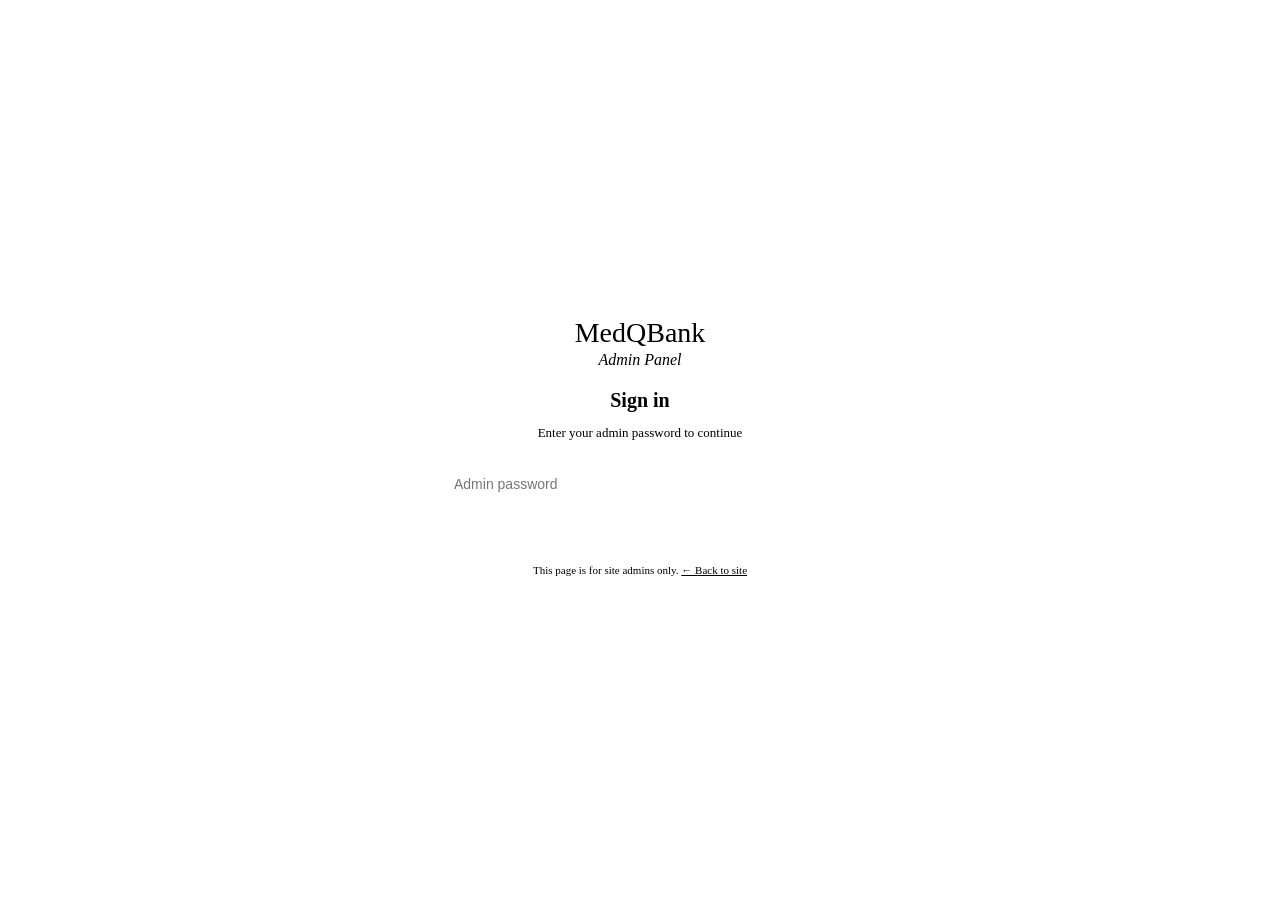
==== commit d4db6b79: "Add files via upload" ====
--- a/admin.html
+++ b/admin.html
@@ -5,7 +5,7 @@
   <meta name="viewport" content="width=device-width, initial-scale=1.0">
   <title>MedQBank Admin</title>
   <meta name="robots" content="noindex, nofollow">
-  <link rel="stylesheet" href="style.css">
+  <link rel="stylesheet" href="css/style.css">
   <style>
     /* ── Admin-only overrides (uses your existing CSS vars) ── */
     body { overflow: auto; background: var(--bg); }
@@ -775,13 +775,13 @@
           In the edit modal, click the image upload area. Images go directly to Cloudinary and the URL is saved automatically in <code>qi</code> (question image) or <code>ei</code> (explanation image).</p>
           <br>
           <p><span class="step">Step 4 — Save to GitHub</span><br>
-          After saving a question, click <strong>Push to GitHub</strong>. This writes the updated JSON directly to your repo. Since your site fetches <code>*.json</code> from your repo, visitors see the change within seconds — no redeploy needed.</p>
+          After saving a question, click <strong>Push to GitHub</strong>. This writes the updated JSON directly to your repo. Since your site fetches <code>data/*.json</code> from your repo, visitors see the change within seconds — no redeploy needed.</p>
           <br>
           <p><span class="step">Step 5 — Add this file to your site</span><br>
           Place <code>admin.html</code> in your website root alongside <code>index.html</code>. Access it at <code>yoursite.com/admin.html</code>. The password protects it.</p>
           <br>
           <p><span class="step">Your JSON file structure</span><br>
-          Each subject is a separate file e.g. <code>anatomy.json</code>. The manifest at <code>manifest.json</code> tracks question counts per subject.</p>
+          Each subject is a separate file in <code>data/</code> e.g. <code>data/anatomy.json</code>. The manifest at <code>data/manifest.json</code> tracks question counts per subject.</p>
         </div>
       </div>
 
@@ -1061,7 +1061,7 @@
   if (slug && !dataStore[slug]) {
     toast('Loading ' + slug + '…', 'info');
     try {
-      const res  = await fetch(`${slug}.json`);
+      const res  = await fetch(`https://raw.githubusercontent.com/vhaldkar66-web/medqbank/main/${slug}.json`);
       dataStore[slug] = await res.json();
       const pill = document.getElementById(`pill-${slug}`);
       if (pill) pill.textContent = dataStore[slug].length;
@@ -1085,7 +1085,7 @@
   const promises = SUBJECTS.map(async s => {
     if (!dataStore[s.slug]) {
       try {
-        const res = await fetch(`${s.slug}.json`);
+        const res = await fetch(`https://raw.githubusercontent.com/vhaldkar66-web/medqbank/main/${s.slug}.json`);
         dataStore[s.slug] = await res.json();
         const pill = document.getElementById(`pill-${s.slug}`);
         if (pill) pill.textContent = dataStore[s.slug].length;
